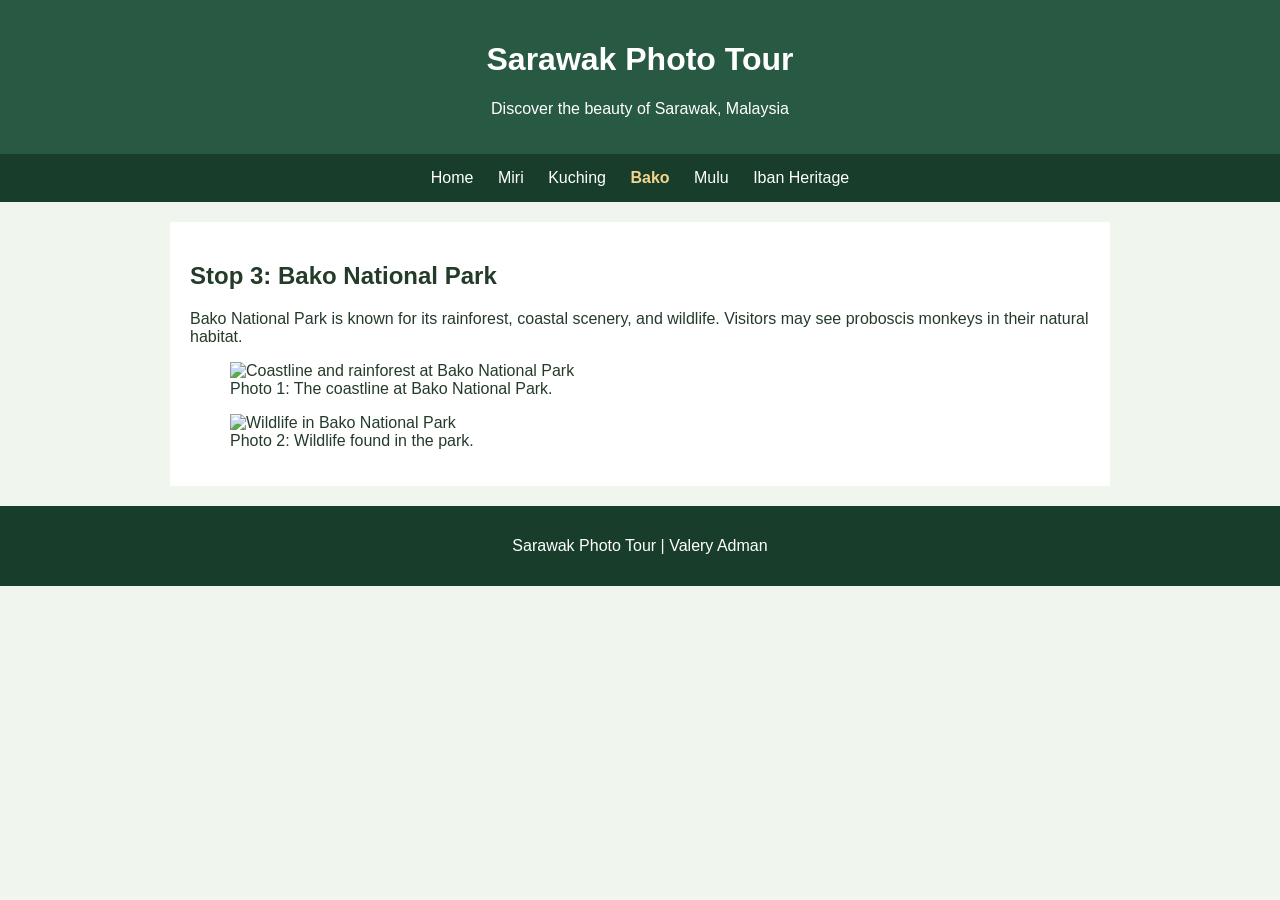
==== bako.html @ cfeb4171 "Add files via upload" ====
<!DOCTYPE html>
<html lang="en">
<head>
    <meta charset="UTF-8">
    <meta name="viewport" content="width=device-width, initial-scale=1.0">
    <title>Bako National Park - Sarawak Photo Tour</title>
    <link rel="stylesheet" href="style.css">
</head>
<body>
<header>
    <h1>Sarawak Photo Tour</h1>
    <p>Discover the beauty of Sarawak, Malaysia</p>
</header>

<nav>
    <a href="index.html">Home</a>
    <a href="miri.html">Miri</a>
    <a href="kuching.html">Kuching</a>
    <a href="bako.html" class="active" aria-current="page">Bako</a>
    <a href="mulu.html">Mulu</a>
    <a href="iban.html">Iban Heritage</a>
</nav>

<main>
<h2>Stop 3: Bako National Park</h2>
<p>Bako National Park is known for its rainforest, coastal scenery, and wildlife. Visitors may see proboscis monkeys in their natural habitat.</p>
<figure>
    <img src="images/bako.jpg" alt="Coastline and rainforest at Bako National Park">
    <figcaption>Photo 1: The coastline at Bako National Park.</figcaption>
</figure>
<figure>
    <img src="images/bako-monkey.jpg" alt="Wildlife in Bako National Park">
    <figcaption>Photo 2: Wildlife found in the park.</figcaption>
</figure>
</main>

<footer>
    <p>Sarawak Photo Tour | Valery Adman</p>
</footer>
</body>
</html>
---- style.css ----
body {
    font-family: Arial, sans-serif;
    background-color: #f0f5ee;
    background-image: url("images/leaf-pattern.png");
    background-repeat: repeat;
    color: #243b2a;
    margin: 0;
}

header {
    background-color: #285943;
    color: white;
    text-align: center;
    padding: 20px;
}

nav {
    background-color: #183d2b;
    text-align: center;
    padding: 15px;
}

nav a {
    color: white;
    text-decoration: none;
    margin: 10px;
}

nav a:hover {
    color: #f4d58d;
}

nav a.active {
    color: #f4d58d;
    font-weight: bold;
}

main {
    background-color: white;
    margin: 20px auto;
    padding: 20px;
    max-width: 900px;
}

.places {
    list-style-image: url("images/leaf-bullet.png");
}

.places li {
    margin: 12px;
}

.places a {
    color: #285943;
}

footer {
    background-color: #183d2b;
    color: white;
    text-align: center;
    padding: 15px;
}
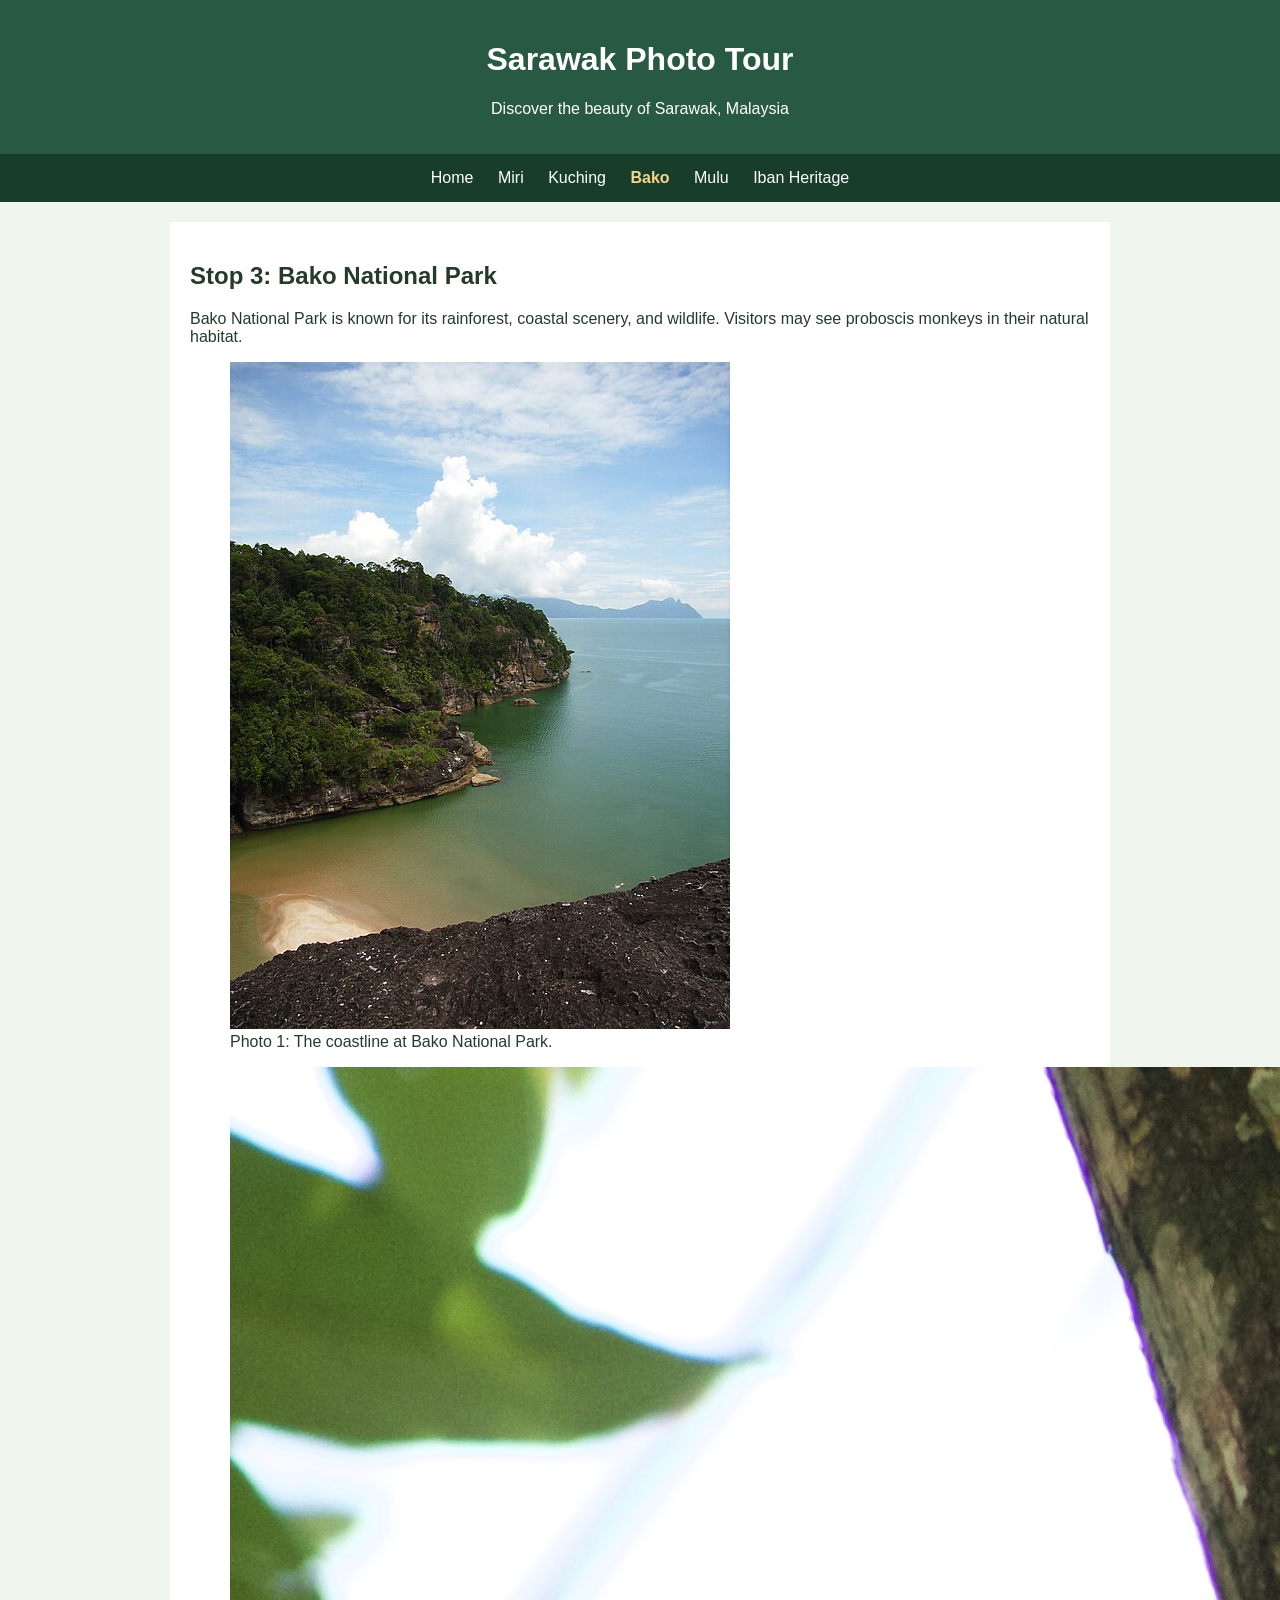
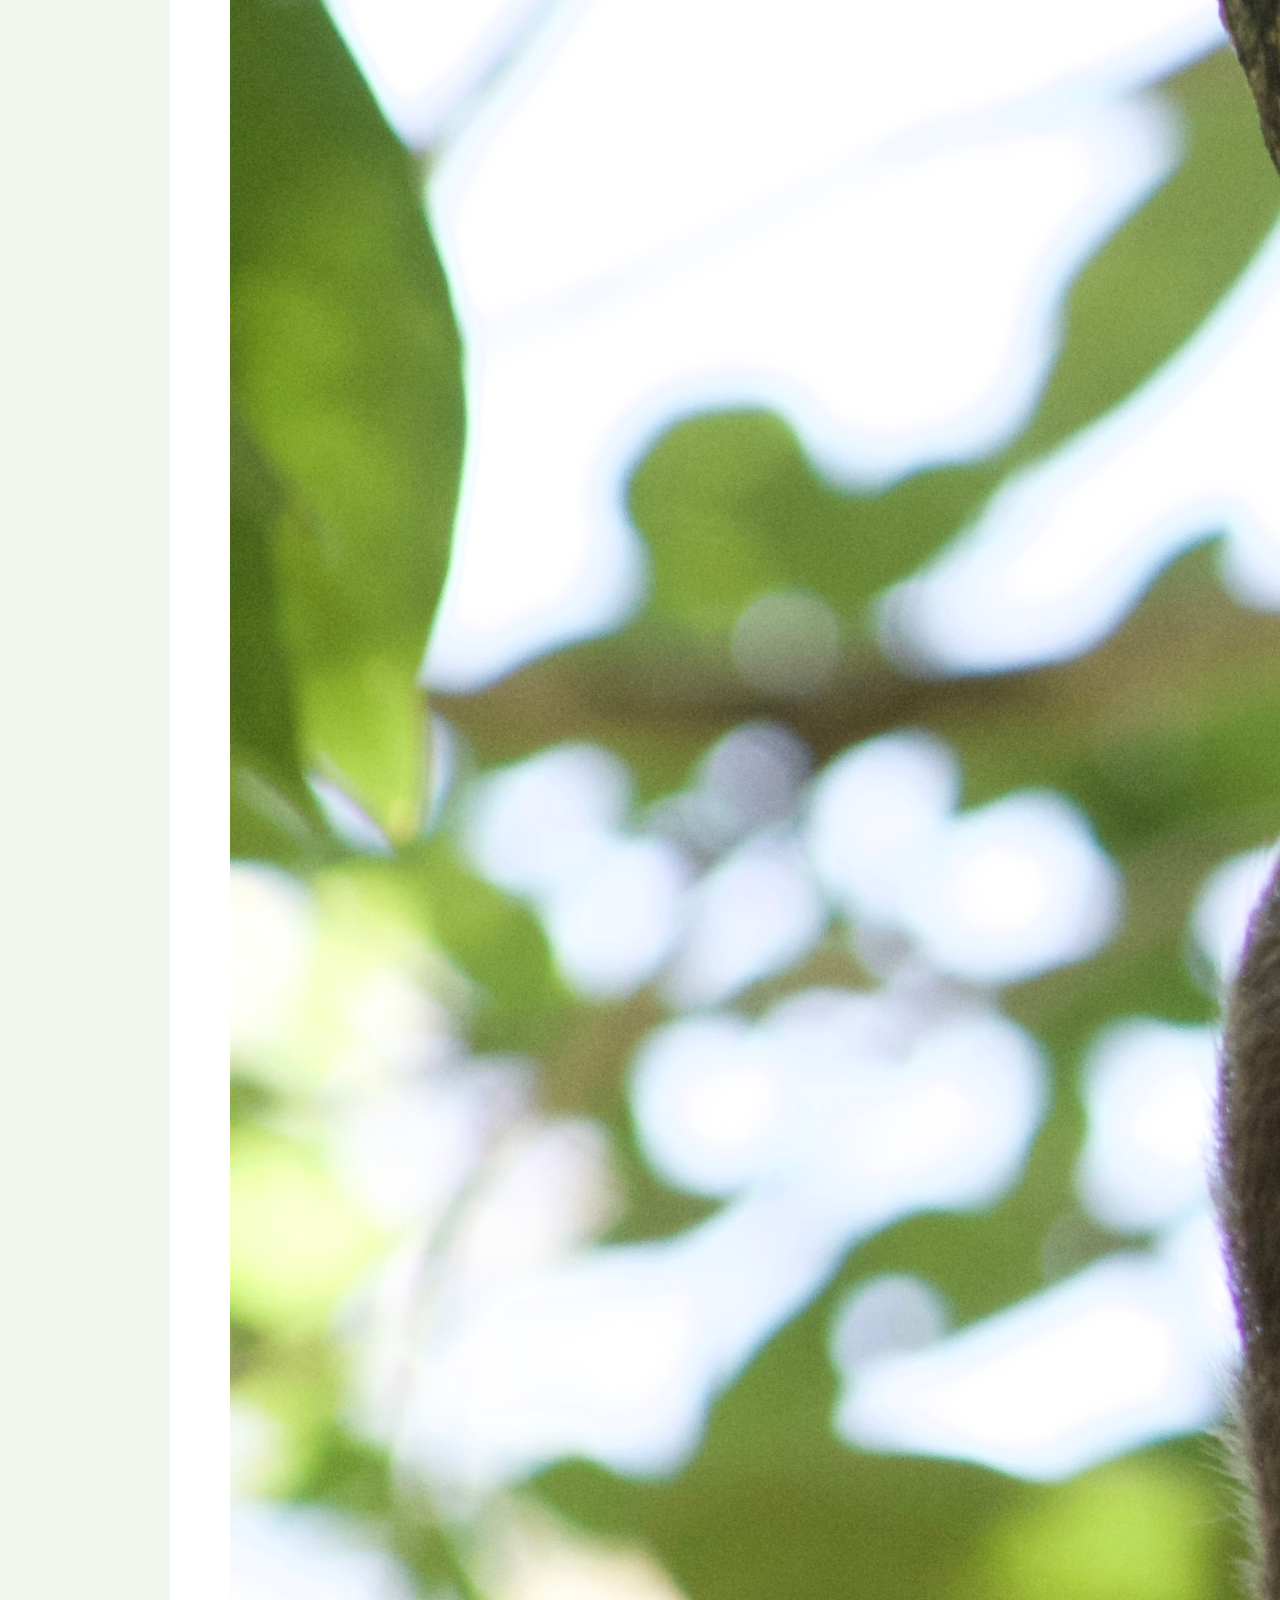
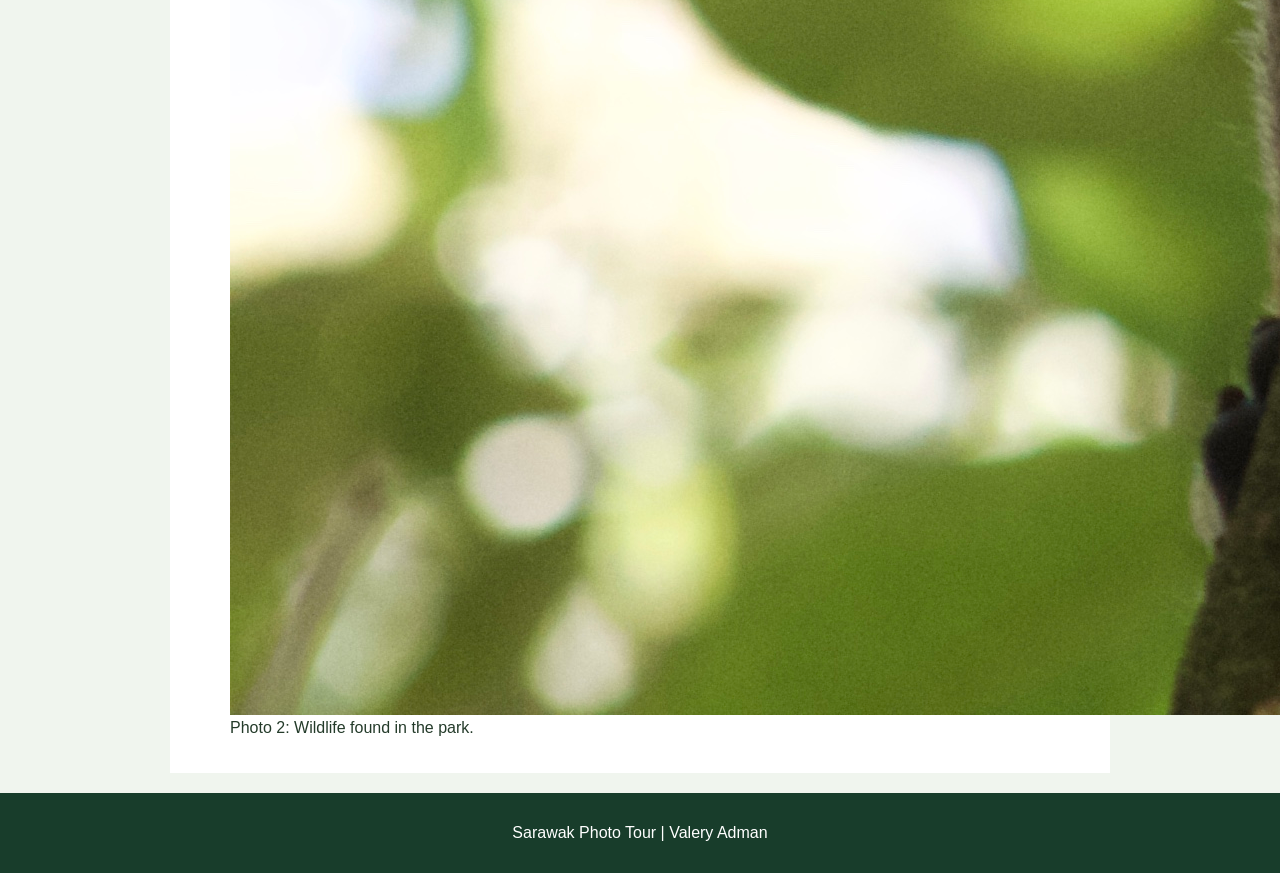
==== commit 69ebe03c: "Update image paths in bako.html" ====
--- a/bako.html
+++ b/bako.html
@@ -25,11 +25,11 @@
 <h2>Stop 3: Bako National Park</h2>
 <p>Bako National Park is known for its rainforest, coastal scenery, and wildlife. Visitors may see proboscis monkeys in their natural habitat.</p>
 <figure>
-    <img src="images/bako.jpg" alt="Coastline and rainforest at Bako National Park">
+    <img src="bako.jpg" alt="Coastline and rainforest at Bako National Park">
     <figcaption>Photo 1: The coastline at Bako National Park.</figcaption>
 </figure>
 <figure>
-    <img src="images/bako-monkey.jpg" alt="Wildlife in Bako National Park">
+    <img src="bako-monkey.jpg" alt="Wildlife in Bako National Park">
     <figcaption>Photo 2: Wildlife found in the park.</figcaption>
 </figure>
 </main>
--- a/style.css
+++ b/style.css
@@ -1,3 +1,5 @@
+
+
 
 body {
     font-family: Arial, sans-serif;
@@ -61,3 +63,4 @@
     text-align: center;
     padding: 15px;
 }
+
